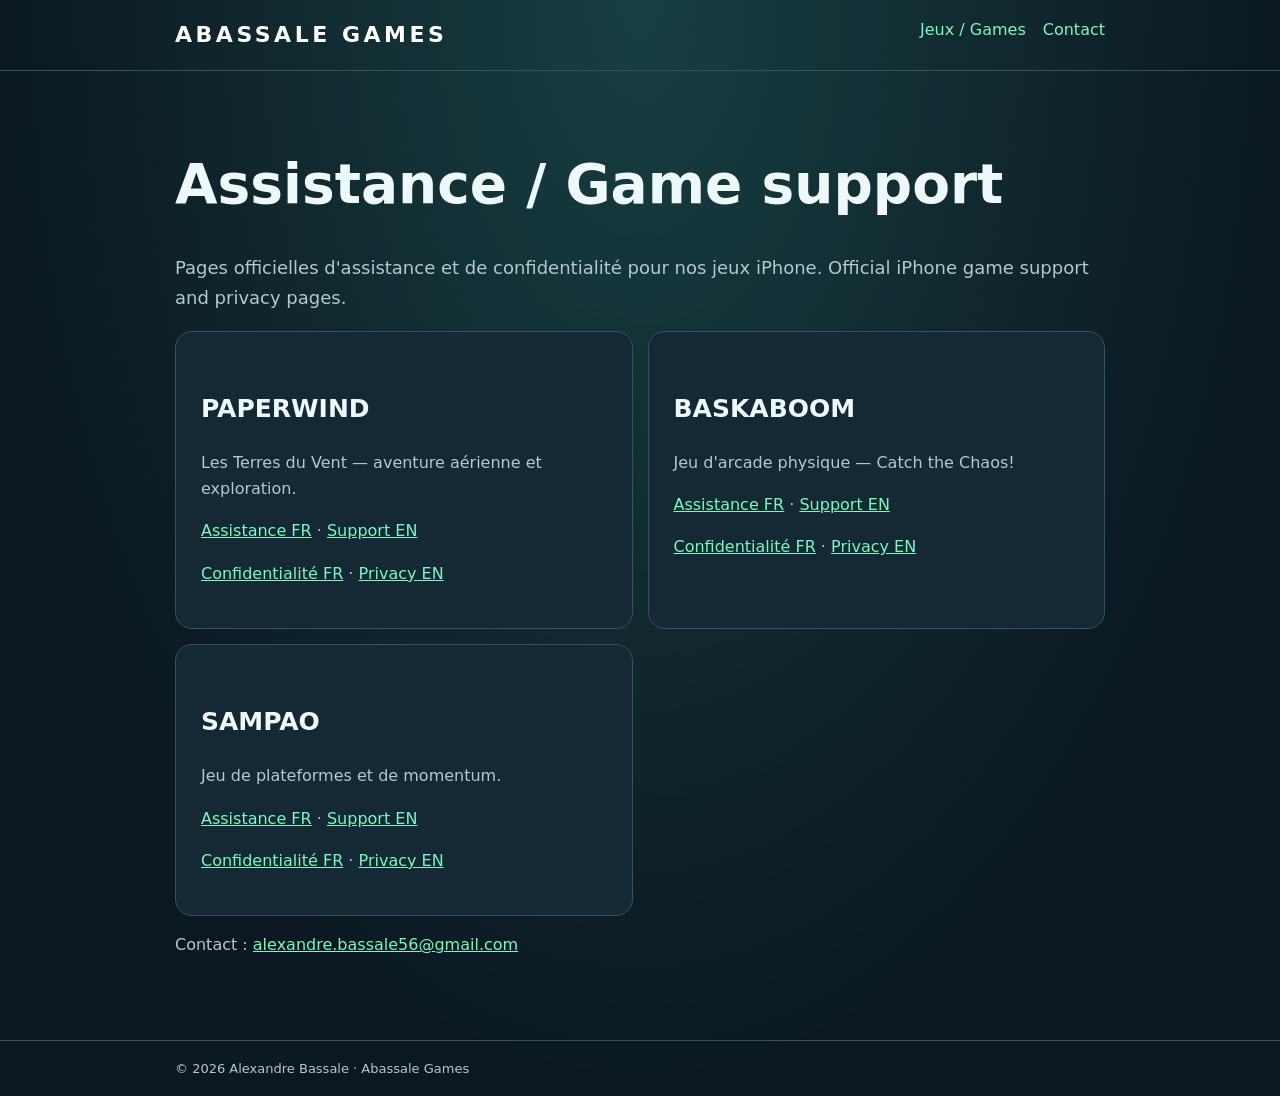
==== games.html @ f9380fad "Add bilingual games.html for App Store support" ====
<!doctype html><html lang="fr"><head><meta charset="utf-8"><meta name="viewport" content="width=device-width,initial-scale=1"><meta name="description" content="Assistance et confidentialité pour les jeux PAPERWIND, BASKABOOM et SAMPAO."><meta name="theme-color" content="#0b1821"><title>Assistance — Abassale Games</title><link rel="stylesheet" href="./assets/style.css"></head><body><header class="head"><div class="wrap"><a class="brand" href="./games.html">ABASSALE GAMES</a><nav class="links"><a href="./games.html">Jeux / Games</a><a href="mailto:alexandre.bassale56@gmail.com">Contact</a></nav></div></header><main class="wrap"><h1>Assistance / Game support</h1><p class="lead">Pages officielles d'assistance et de confidentialité pour nos jeux iPhone. Official iPhone game support and privacy pages.</p><div class="grid"><section class="box"><h2>PAPERWIND</h2><p>Les Terres du Vent — aventure aérienne et exploration.</p><p><a href="./paperwind/fr/support.html">Assistance FR</a> · <a href="./paperwind/support.html">Support EN</a></p><p><a href="./paperwind/fr/privacy.html">Confidentialité FR</a> · <a href="./paperwind/privacy.html">Privacy EN</a></p></section><section class="box"><h2>BASKABOOM</h2><p>Jeu d'arcade physique — Catch the Chaos!</p><p><a href="./baskaboom/fr/support.html">Assistance FR</a> · <a href="./baskaboom/support.html">Support EN</a></p><p><a href="./baskaboom/fr/privacy.html">Confidentialité FR</a> · <a href="./baskaboom/privacy.html">Privacy EN</a></p></section><section class="box"><h2>SAMPAO</h2><p>Jeu de plateformes et de momentum.</p><p><a href="./fr/support.html">Assistance FR</a> · <a href="./support.html">Support EN</a></p><p><a href="./fr/privacy.html">Confidentialité FR</a> · <a href="./privacy.html">Privacy EN</a></p></section></div><p>Contact : <a href="mailto:alexandre.bassale56@gmail.com">alexandre.bassale56@gmail.com</a></p></main><footer class="foot"><div class="wrap">© 2026 Alexandre Bassale · Abassale Games</div></footer></body></html>
---- assets/style.css ----
:root{font-family:system-ui,-apple-system,BlinkMacSystemFont,"Segoe UI",sans-serif;color-scheme:dark;--bg:#0b1821;--card:#142934;--line:#33545c;--fg:#eef8f8;--muted:#b1c9cf;--accent:#7ef6c1}*{box-sizing:border-box}body{margin:0;background:radial-gradient(ellipse at top,#173f41,var(--bg) 70%);color:var(--fg);line-height:1.65}a{color:var(--accent)}.wrap{width:min(930px,calc(100% - 32px));margin:auto}.head,.foot{border-bottom:1px solid var(--line);padding:17px 0}.head .wrap{display:flex;justify-content:space-between;flex-wrap:wrap;gap:15px}.head a{text-decoration:none}.links{display:flex;gap:17px;flex-wrap:wrap}.brand{font-weight:900;letter-spacing:.16em;color:white;font-size:22px}main{padding:45px 0 65px}h1{font-size:clamp(36px,6vw,55px);line-height:1.15}h2{margin-top:31px;font-size:25px}p,li{color:var(--muted)}.lead{font-size:18px}.box{border:1px solid var(--line);background:var(--card);border-radius:17px;padding:25px;margin:20px 0}.grid{display:grid;grid-template-columns:repeat(2,minmax(0,1fr));gap:15px}.grid .box{margin:0}.foot{border-top:1px solid var(--line);border-bottom:0;color:var(--muted);font-size:13px}.cta{display:inline-block;background:var(--accent);color:#092421;text-decoration:none;padding:10px 16px;border-radius:8px;font-weight:800}@media(max-width:640px){.grid{grid-template-columns:1fr}}
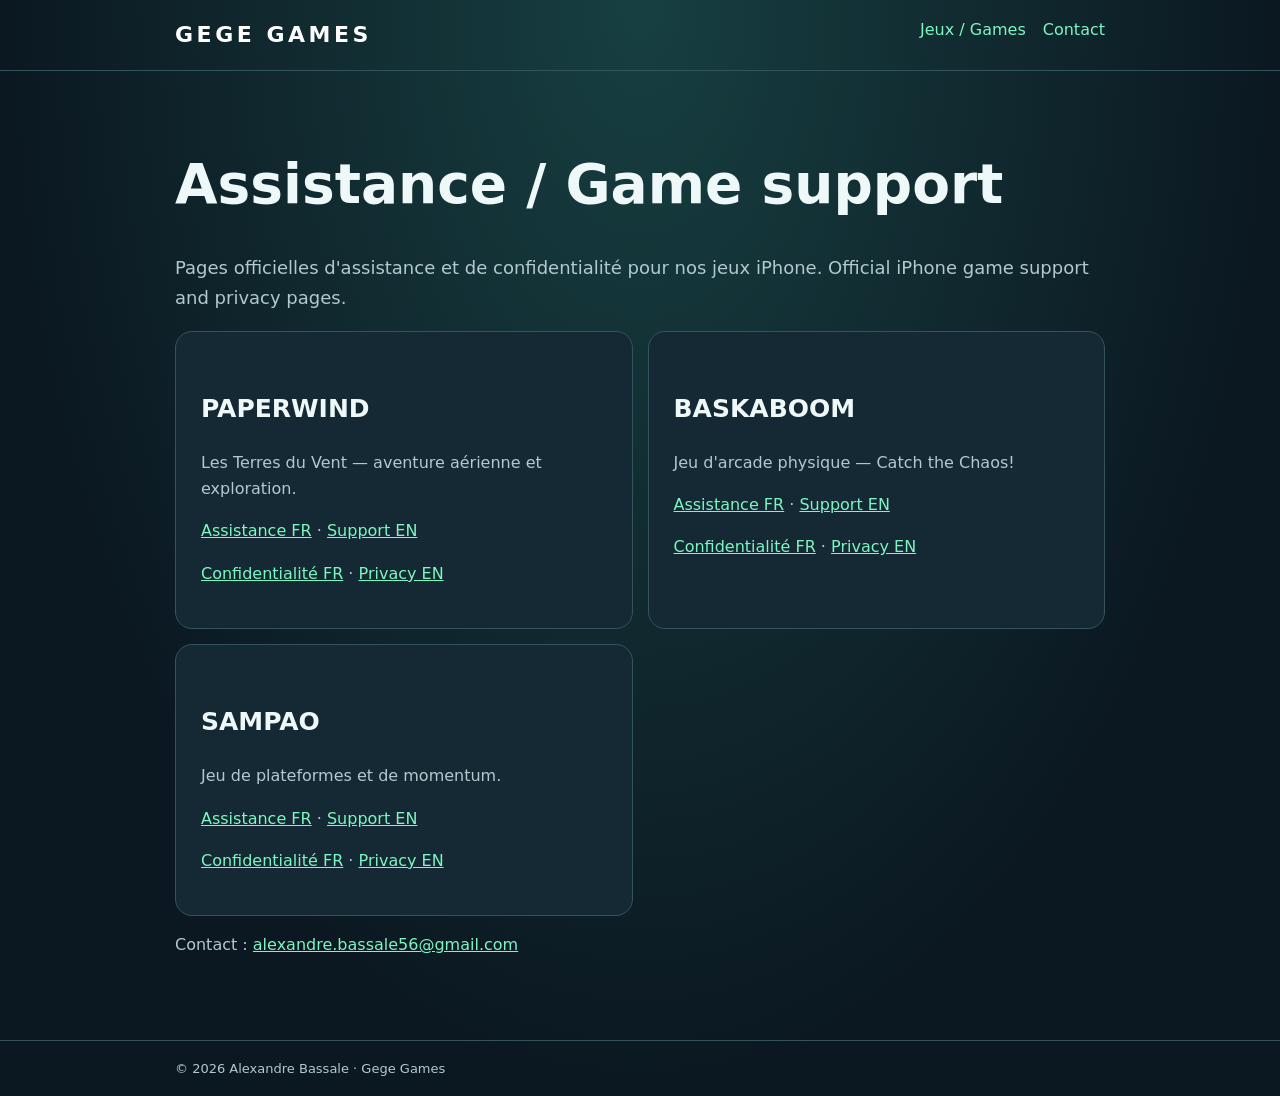
==== commit 1cb05fa2: "Rebrand support website as GEGE GAMES" ====
--- a/games.html
+++ b/games.html
@@ -1 +1 @@
-<!doctype html><html lang="fr"><head><meta charset="utf-8"><meta name="viewport" content="width=device-width,initial-scale=1"><meta name="description" content="Assistance et confidentialité pour les jeux PAPERWIND, BASKABOOM et SAMPAO."><meta name="theme-color" content="#0b1821"><title>Assistance — Abassale Games</title><link rel="stylesheet" href="./assets/style.css"></head><body><header class="head"><div class="wrap"><a class="brand" href="./games.html">ABASSALE GAMES</a><nav class="links"><a href="./games.html">Jeux / Games</a><a href="mailto:alexandre.bassale56@gmail.com">Contact</a></nav></div></header><main class="wrap"><h1>Assistance / Game support</h1><p class="lead">Pages officielles d'assistance et de confidentialité pour nos jeux iPhone. Official iPhone game support and privacy pages.</p><div class="grid"><section class="box"><h2>PAPERWIND</h2><p>Les Terres du Vent — aventure aérienne et exploration.</p><p><a href="./paperwind/fr/support.html">Assistance FR</a> · <a href="./paperwind/support.html">Support EN</a></p><p><a href="./paperwind/fr/privacy.html">Confidentialité FR</a> · <a href="./paperwind/privacy.html">Privacy EN</a></p></section><section class="box"><h2>BASKABOOM</h2><p>Jeu d'arcade physique — Catch the Chaos!</p><p><a href="./baskaboom/fr/support.html">Assistance FR</a> · <a href="./baskaboom/support.html">Support EN</a></p><p><a href="./baskaboom/fr/privacy.html">Confidentialité FR</a> · <a href="./baskaboom/privacy.html">Privacy EN</a></p></section><section class="box"><h2>SAMPAO</h2><p>Jeu de plateformes et de momentum.</p><p><a href="./fr/support.html">Assistance FR</a> · <a href="./support.html">Support EN</a></p><p><a href="./fr/privacy.html">Confidentialité FR</a> · <a href="./privacy.html">Privacy EN</a></p></section></div><p>Contact : <a href="mailto:alexandre.bassale56@gmail.com">alexandre.bassale56@gmail.com</a></p></main><footer class="foot"><div class="wrap">© 2026 Alexandre Bassale · Abassale Games</div></footer></body></html>+<!doctype html><html lang="fr"><head><meta charset="utf-8"><meta name="viewport" content="width=device-width,initial-scale=1"><meta name="description" content="Assistance et confidentialité pour les jeux PAPERWIND, BASKABOOM et SAMPAO."><meta name="theme-color" content="#0b1821"><title>Assistance — Gege Games</title><link rel="stylesheet" href="./assets/style.css"></head><body><header class="head"><div class="wrap"><a class="brand" href="./games.html">GEGE GAMES</a><nav class="links"><a href="./games.html">Jeux / Games</a><a href="mailto:alexandre.bassale56@gmail.com">Contact</a></nav></div></header><main class="wrap"><h1>Assistance / Game support</h1><p class="lead">Pages officielles d'assistance et de confidentialité pour nos jeux iPhone. Official iPhone game support and privacy pages.</p><div class="grid"><section class="box"><h2>PAPERWIND</h2><p>Les Terres du Vent — aventure aérienne et exploration.</p><p><a href="./paperwind/fr/support.html">Assistance FR</a> · <a href="./paperwind/support.html">Support EN</a></p><p><a href="./paperwind/fr/privacy.html">Confidentialité FR</a> · <a href="./paperwind/privacy.html">Privacy EN</a></p></section><section class="box"><h2>BASKABOOM</h2><p>Jeu d'arcade physique — Catch the Chaos!</p><p><a href="./baskaboom/fr/support.html">Assistance FR</a> · <a href="./baskaboom/support.html">Support EN</a></p><p><a href="./baskaboom/fr/privacy.html">Confidentialité FR</a> · <a href="./baskaboom/privacy.html">Privacy EN</a></p></section><section class="box"><h2>SAMPAO</h2><p>Jeu de plateformes et de momentum.</p><p><a href="./fr/support.html">Assistance FR</a> · <a href="./support.html">Support EN</a></p><p><a href="./fr/privacy.html">Confidentialité FR</a> · <a href="./privacy.html">Privacy EN</a></p></section></div><p>Contact : <a href="mailto:alexandre.bassale56@gmail.com">alexandre.bassale56@gmail.com</a></p></main><footer class="foot"><div class="wrap">© 2026 Alexandre Bassale · Gege Games</div></footer></body></html>
